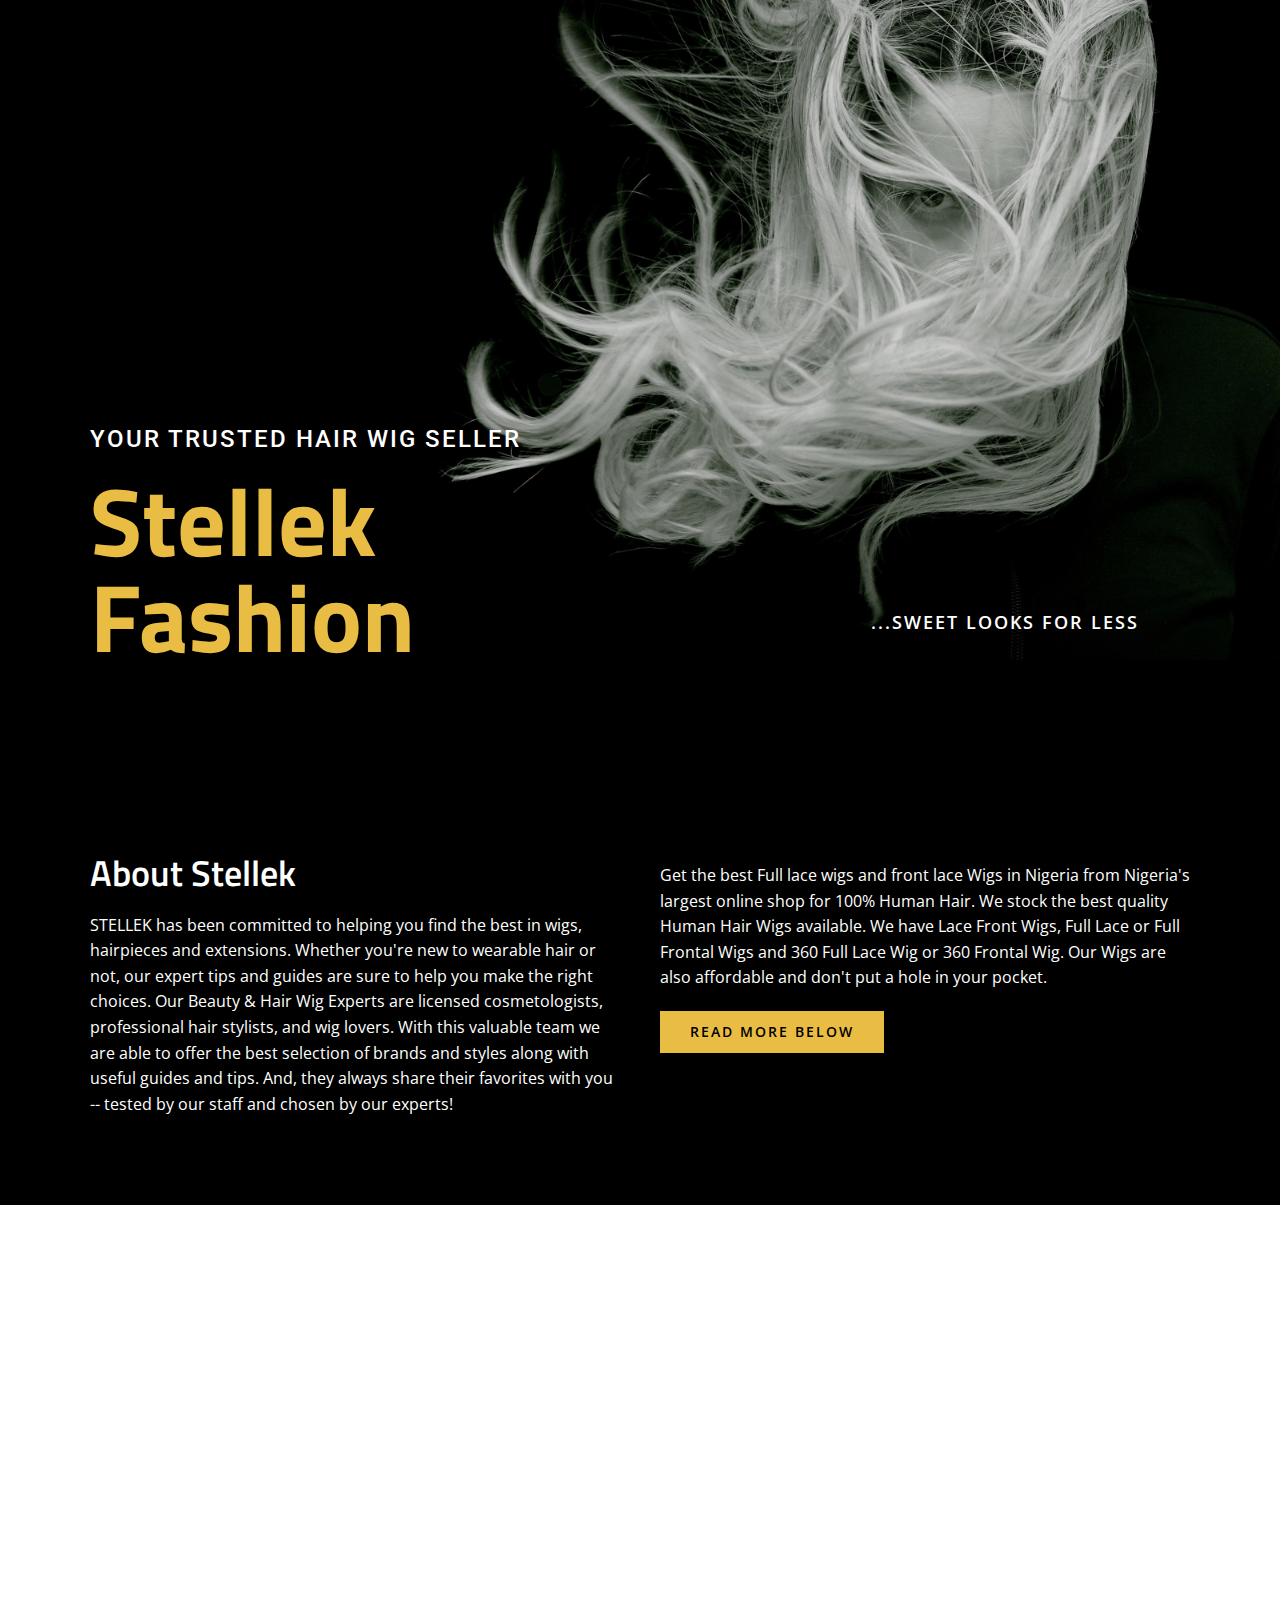
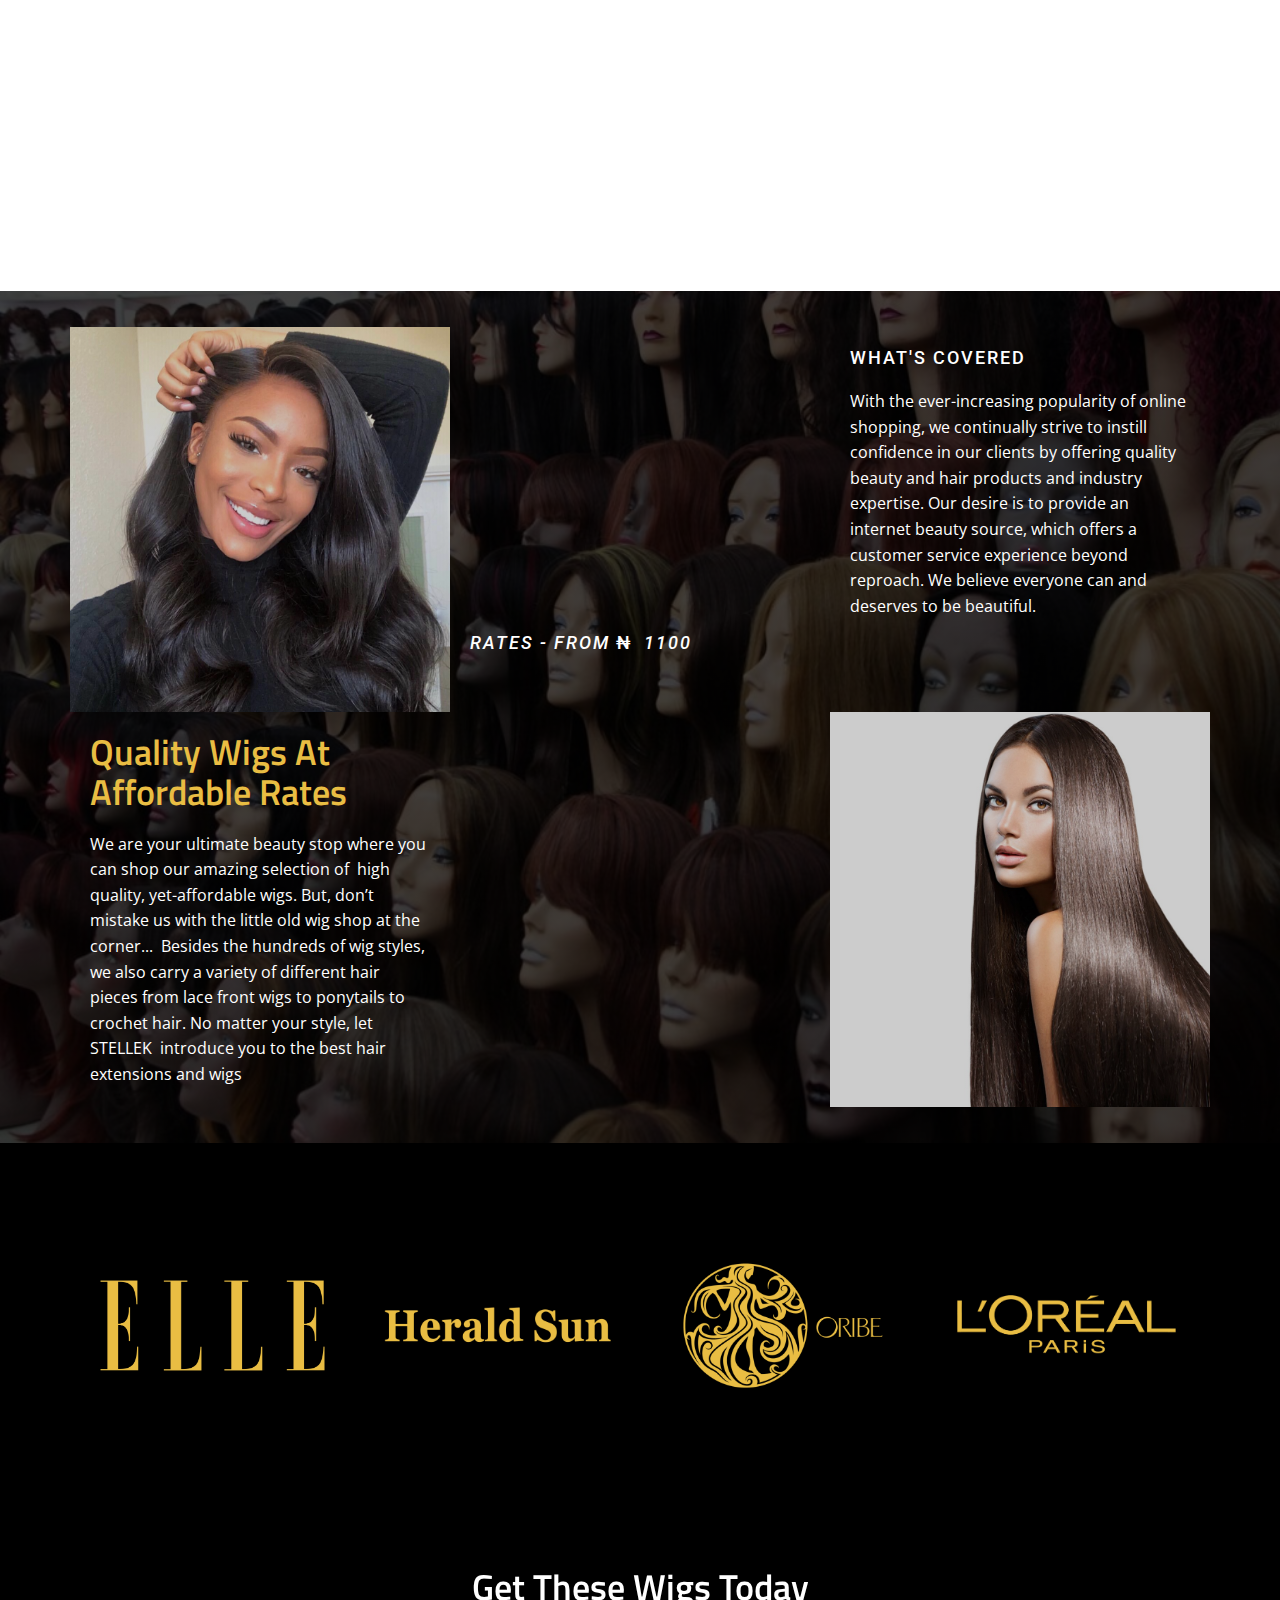
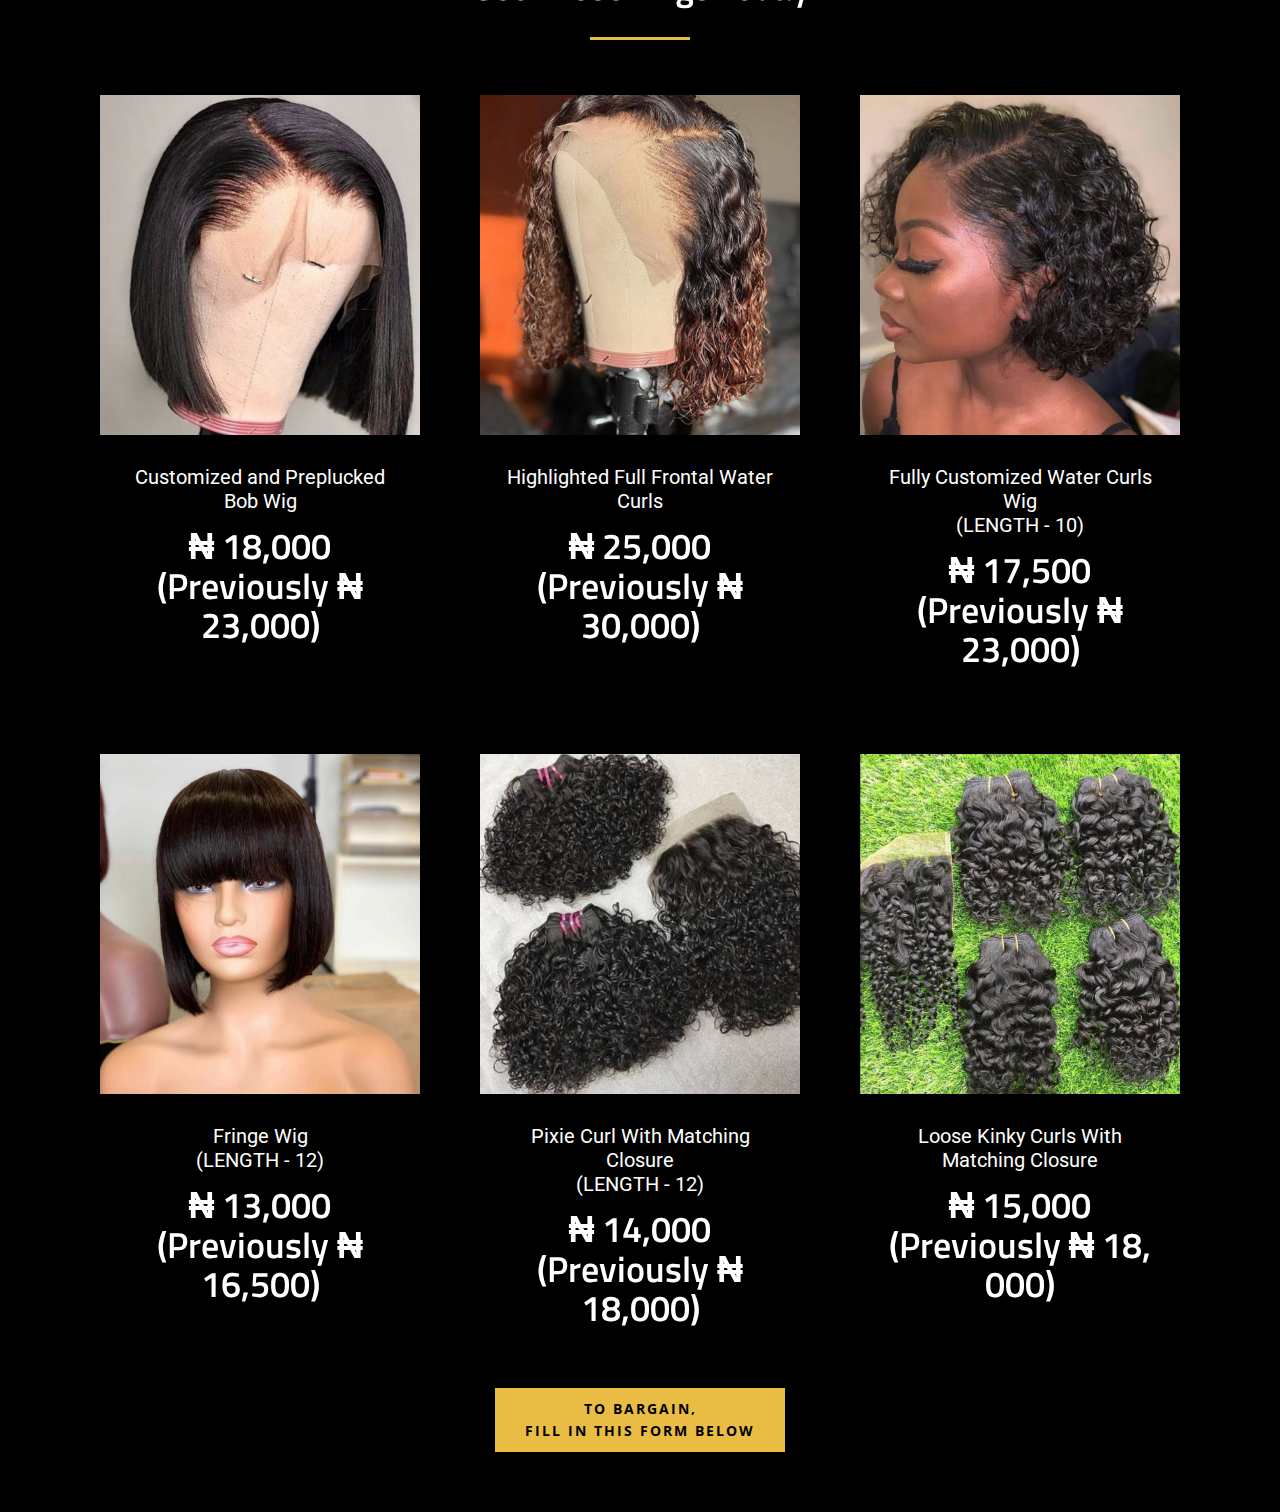
==== Page-1.html @ add44e90 "Add files via upload" ====
<!DOCTYPE html>
<html style="font-size: 16px;">
  <head>
    <meta name="viewport" content="width=device-width, initial-scale=1.0">
    <meta charset="utf-8">
    <meta name="keywords" content="Your personal hair stylist, Jemma's Studio., About Jemma, Hair Tutorials, Jemma has established herself as one of Australia’s most sought after session stylists., Testimonials, One-on-One&nbsp;Stylist Training">
    <meta name="description" content="">
    <meta name="page_type" content="np-template-header-footer-from-plugin">
    <title>Page 1</title>
    <link rel="stylesheet" href="nicepage.css" media="screen">
<link rel="stylesheet" href="Page-1.css" media="screen">
    <script class="u-script" type="text/javascript" src="jquery.js" defer=""></script>
    <script class="u-script" type="text/javascript" src="nicepage.js" defer=""></script>
    <link id="u-google-font" rel="stylesheet" href="https://fonts.googleapis.com/css?family=Titillium+Web:200,200i,300,300i,400,400i,600,600i,700,700i,900|Roboto:100,100i,300,300i,400,400i,500,500i,700,700i,900,900i|Open+Sans:300,300i,400,400i,600,600i,700,700i,800,800i">
    
    
    
    
    
    
    
    <script type="application/ld+json">{
		"@context": "http://schema.org",
		"@type": "Organization",
		"name": "",
		"url": "index.html"
}</script>
    <meta property="og:title" content="Page 1">
    <meta property="og:type" content="website">
    <meta name="theme-color" content="#e9bd43">
    <link rel="canonical" href="index.html">
    <meta property="og:url" content="index.html">
  </head>
  <body class="u-body">
    
    <section class="u-clearfix u-image u-shading u-section-1" id="sec-1d1e">
      <div class="u-clearfix u-sheet u-sheet-1">
        <div class="u-clearfix u-expanded-width u-layout-wrap u-layout-wrap-1">
          <div class="u-layout">
            <div class="u-layout-row">
              <div class="u-container-style u-layout-cell u-left-cell u-size-30 u-layout-cell-1">
                <div class="u-container-layout u-valign-bottom-lg u-valign-bottom-md u-valign-bottom-sm u-valign-bottom-xl u-container-layout-1">
                  <h2 class="u-subtitle u-text u-text-1">Your TRUSTED hair WIG SELLER</h2>
                  <h1 class="u-text u-text-palette-1-base u-title u-text-2">Stellek Fashion</h1>
                </div>
              </div>
              <div class="u-align-right u-container-style u-layout-cell u-right-cell u-size-30 u-layout-cell-2">
                <div class="u-container-layout u-container-layout-2">
                  <p class="u-large-text u-text u-text-variant u-text-3">...Sweet looks for less
                    <br>
                  </p>
                </div>
              </div>
            </div>
          </div>
        </div>
      </div>
    </section>
    <section class="u-black u-clearfix u-section-2" id="sec-9cf1">
      <div class="u-clearfix u-sheet u-sheet-1">
        <div class="u-clearfix u-expanded-width u-layout-wrap u-layout-wrap-1">
          <div class="u-layout">
            <div class="u-layout-row">
              <div class="u-container-style u-layout-cell u-left-cell u-size-30 u-layout-cell-1">
                <div class="u-container-layout u-container-layout-1">
                  <h2 class="u-text u-text-1">About Stellek</h2>
                  <p class="u-text u-text-2">STELLEK has been committed to helping you find the best in wigs, hairpieces and extensions. Whether you're new to wearable hair or not, our expert tips and guides are sure to help you make the right choices. Our&nbsp;Beauty &amp; Hair&nbsp;Wig Experts are licensed cosmetologists, professional hair stylists, and wig lovers. With this valuable team we are able to offer the best selection of&nbsp;brands&nbsp;and styles along with useful guides and tips. And, they always share their favorites with you -- tested by our staff and chosen by&nbsp;our experts!</p>
                </div>
              </div>
              <div class="u-container-style u-layout-cell u-right-cell u-size-30 u-layout-cell-2">
                <div class="u-container-layout u-valign-top u-container-layout-2">
                  <p class="u-text u-text-3">Get the best Full lace wigs and front lace Wigs in Nigeria from Nigeria's largest online shop for 100% Human Hair. We stock the best quality Human Hair Wigs available. We have Lace Front Wigs, Full Lace or Full Frontal Wigs and 360 Full Lace Wig or 360 Frontal Wig. Our Wigs are also affordable and don't put a hole in your pocket.</p>
                  <a href="" class="u-btn u-button-style u-btn-1">read more BELOW</a>
                </div>
              </div>
            </div>
          </div>
        </div>
      </div>
    </section>
    <section class="skrollable skrollable-between u-clearfix u-image u-parallax u-shading u-section-3" id="sec-0439">
      <div class="u-clearfix u-sheet u-sheet-1">
        <div class="u-clearfix u-expanded-width u-layout-wrap u-layout-wrap-1">
          <div class="u-layout">
            <div class="u-layout-row">
              <div class="u-container-style u-layout-cell u-left-cell u-size-30 u-layout-cell-1">
                <div class="u-container-layout u-container-layout-1">
                  <h2 class="u-text u-text-1">Testimonials</h2>
                  <p class="u-text u-text-2">STELLEK has literally brought my hair back from the dead. I had no idea how bad the condition my hair truly was until STELLEK saved it and brought it back to life. Now my hair is the longest and healthiest it's ever been.</p>
                  <h6 class="u-text u-text-3">MONALISA OFILI
                    <br>
                    <i>LAGOS.</i>
                  </h6>
                </div>
              </div>
              <div class="u-container-style u-layout-cell u-right-cell u-size-30 u-layout-cell-2">
                <div class="u-container-layout u-container-layout-2">
                  <p class="u-text u-text-4">STELLEK is simply the best of the best. Not only is she one of the most divine humans who makes you feel instantly comfortable from the moment you sit down, she is a goddess hair do-er.I tell everyone I know that they must
                                    go and see her. They do not come any better than this.</p>
                  <h6 class="u-text u-text-5">JUDY AJOKE
                    <br>
                    <i>ILORIN</i>
                  </h6>
                </div>
              </div>
            </div>
          </div>
        </div>
      </div>
    </section>
    <section class="u-clearfix u-image u-shading u-section-4" id="carousel_f7cc" data-image-width="1024" data-image-height="683">
      <div class="u-clearfix u-sheet u-sheet-1">
        <div class="u-clearfix u-expanded-width u-layout-wrap u-layout-wrap-1">
          <div class="u-gutter-0 u-layout">
            <div class="u-layout-col">
              <div class="u-size-30">
                <div class="u-layout-row">
                  <div class="u-container-style u-image u-layout-cell u-left-cell u-shading u-size-20 u-image-1">
                    <div class="u-container-layout"></div>
                  </div>
                  <div class="u-container-style u-layout-cell u-size-20 u-layout-cell-2">
                    <div class="u-container-layout u-container-layout-2">
                      <h6 class="u-text u-text-1">
                        <i style="">RATES - FROM&nbsp;</i>₦&nbsp;
                        <i style="">1100</i>
                        <br>
                      </h6>
                    </div>
                  </div>
                  <div class="u-container-style u-layout-cell u-right-cell u-size-20 u-layout-cell-3">
                    <div class="u-container-layout u-container-layout-3">
                      <h6 class="u-text u-text-2">WHAT'S COVERED</h6>
                      <p class="u-text u-text-3">With the ever-increasing popularity of online shopping, we continually strive to instill confidence in our clients by offering quality beauty and hair products and industry expertise. Our desire is to provide an internet beauty source, which offers a customer service experience beyond reproach. We believe everyone can and deserves to be beautiful.</p>
                    </div>
                  </div>
                </div>
              </div>
              <div class="u-size-30">
                <div class="u-layout-row">
                  <div class="u-container-style u-layout-cell u-left-cell u-size-20 u-layout-cell-4">
                    <div class="u-container-layout u-container-layout-4">
                      <h2 class="u-text u-text-palette-1-base u-text-4">Quality Wigs At Affordable Rates</h2>
                      <p class="u-text u-text-5">We are your ultimate beauty stop where you can shop our amazing selection of&nbsp; high quality, yet-affordable wigs. But, don’t mistake us with the little old wig shop at the corner...&nbsp; Besides the hundreds of wig styles, we also carry a variety of different hair pieces from lace front wigs to ponytails to crochet hair. No matter your style, let STELLEK&nbsp; introduce you to the best hair extensions and wigs</p>
                    </div>
                  </div>
                  <div class="u-container-style u-layout-cell u-size-20 u-layout-cell-5">
                    <div class="u-container-layout u-container-layout-5"></div>
                  </div>
                  <div class="u-container-style u-image u-layout-cell u-right-cell u-shading u-size-20 u-image-2" data-image-width="1024" data-image-height="1024">
                    <div class="u-container-layout"></div>
                  </div>
                </div>
              </div>
            </div>
          </div>
        </div>
      </div>
    </section>
    <section class="u-black u-clearfix u-section-5" id="sec-ff06">
      <div class="u-clearfix u-sheet u-sheet-1">
        <div class="u-clearfix u-expanded-width u-layout-wrap u-layout-wrap-1">
          <div class="u-layout">
            <div class="u-layout-row">
              <div class="u-align-center u-container-style u-layout-cell u-left-cell u-size-15 u-size-30-md u-layout-cell-1">
                <div class="u-container-layout u-valign-middle">
                  <img src="images/3.png" alt="" class="u-image u-image-contain u-image-default u-image-1" data-image-width="3000" data-image-height="1228">
                </div>
              </div>
              <div class="u-align-center u-container-style u-layout-cell u-size-15 u-size-30-md u-layout-cell-2">
                <div class="u-container-layout u-valign-middle">
                  <img src="images/2.png" alt="" class="u-image u-image-contain u-image-default u-image-2">
                </div>
              </div>
              <div class="u-align-center u-container-style u-layout-cell u-size-15 u-size-30-md u-layout-cell-3">
                <div class="u-container-layout">
                  <img src="images/4.png" alt="" class="u-image u-image-contain u-image-default u-image-3">
                </div>
              </div>
              <div class="u-align-center u-container-style u-layout-cell u-right-cell u-size-15 u-size-30-md u-layout-cell-4">
                <div class="u-container-layout u-valign-middle">
                  <img src="images/1.png" alt="" class="u-image u-image-contain u-image-default u-image-4">
                </div>
              </div>
            </div>
          </div>
        </div>
      </div>
    </section>
    <section class="u-align-center u-black u-clearfix u-section-6" id="carousel_bfa2">
      <div class="u-clearfix u-sheet u-sheet-1">
        <h2 class="u-heading-font u-text u-text-1" data-animation-name="zoomIn" data-animation-duration="1000" data-animation-delay="0" data-animation-direction="">Get These Wigs Today</h2>
        <div class="u-border-3 u-border-palette-1-base u-line u-line-horizontal u-line-1"></div>
        <div class="u-clearfix u-disable-padding u-gutter-0 u-layout-wrap u-layout-wrap-1">
          <div class="u-layout">
            <div class="u-layout-row">
              <div class="u-align-center-lg u-align-center-md u-align-center-sm u-align-center-xl u-container-style u-expand-resize u-layout-cell u-left-cell u-similar-fill u-size-20 u-size-20-md u-layout-cell-1">
                <div class="u-container-layout u-valign-top-lg u-valign-top-md u-valign-top-sm u-valign-top-xl u-container-layout-1">
                  <img class="u-expanded-width u-image u-image-1" src="images/image1.png">
                  <h5 class="u-align-center-xs u-text u-text-2">Customized and Preplucked Bob Wig</h5>
                  <h2 class="u-align-center-xs u-text u-text-3" data-animation-name="rubberBand" data-animation-duration="1000" data-animation-delay="0" data-animation-direction="">₦ 18,000
                    <br>(Previously&nbsp;₦ 23,000)
                  </h2>
                </div>
              </div>
              <div class="u-align-center-lg u-align-center-md u-align-center-sm u-align-center-xl u-container-style u-layout-cell u-similar-fill u-size-20 u-size-20-md u-layout-cell-2">
                <div class="u-container-layout u-valign-bottom-xs u-valign-top-lg u-valign-top-md u-valign-top-sm u-valign-top-xl u-container-layout-2">
                  <img class="u-expanded-width u-image u-image-2" src="images/image2.png">
                  <h5 class="u-align-center-xs u-text u-text-4">Highlighted Full Frontal Water Curls</h5>
                  <h2 class="u-align-center-xs u-text u-text-5" data-animation-name="rubberBand" data-animation-duration="1000" data-animation-delay="0" data-animation-direction="">₦ 25,000
                    <br>(Previously&nbsp;₦ 30,000)
                  </h2>
                </div>
              </div>
              <div class="u-align-center-lg u-align-center-md u-align-center-sm u-align-center-xl u-container-style u-layout-cell u-right-cell u-similar-fill u-size-20 u-size-20-md u-layout-cell-3">
                <div class="u-container-layout u-valign-bottom-xs u-valign-top-lg u-valign-top-md u-valign-top-sm u-valign-top-xl u-container-layout-3">
                  <img class="u-expanded-width u-image u-image-3" src="images/image3.png">
                  <h5 class="u-align-center-xs u-text u-text-6">Fully Customized Water Curls Wig
                    <br>(LENGTH - 10)
                  </h5>
                  <h2 class="u-align-center-xs u-text u-text-7" data-animation-name="rubberBand" data-animation-duration="1000" data-animation-delay="0" data-animation-direction="">₦ 17,500
                    <br>(Previously&nbsp;₦ 23,000)
                  </h2>
                </div>
              </div>
            </div>
          </div>
        </div>
      </div>
    </section>
    <section class="u-align-center u-black u-clearfix u-section-7" id="carousel_5a36">
      <div class="u-clearfix u-sheet u-sheet-1">
        <div class="u-clearfix u-disable-padding u-gutter-0 u-layout-wrap u-layout-wrap-1">
          <div class="u-layout">
            <div class="u-layout-row">
              <div class="u-align-center-lg u-align-center-md u-align-center-sm u-align-center-xl u-container-style u-expand-resize u-layout-cell u-left-cell u-similar-fill u-size-20 u-size-20-md u-layout-cell-1">
                <div class="u-container-layout u-valign-bottom-xs u-valign-top-lg u-valign-top-md u-valign-top-sm u-valign-top-xl u-container-layout-1">
                  <img class="u-expanded-width u-image u-image-1" src="images/image.png">
                  <h5 class="u-align-center-xs u-text u-text-1">Fringe Wig
                    <br>(LENGTH - 12)
                  </h5>
                  <h2 class="u-align-center-xs u-text u-text-2" data-animation-name="rubberBand" data-animation-duration="1000" data-animation-delay="0" data-animation-direction="">₦ 13,000
                    <br>(Previously&nbsp;₦ 16,500)
                  </h2>
                </div>
              </div>
              <div class="u-align-center-lg u-align-center-md u-align-center-sm u-align-center-xl u-container-style u-layout-cell u-similar-fill u-size-20 u-size-20-md u-layout-cell-2">
                <div class="u-container-layout u-valign-bottom-xs u-valign-top-lg u-valign-top-md u-valign-top-sm u-valign-top-xl u-container-layout-2">
                  <img class="u-expanded-width u-image u-image-2" src="images/image5.png">
                  <h5 class="u-align-center-xs u-text u-text-3">Pixie Curl With Matching Closure
                    <br>(LENGTH - 12)
                  </h5>
                  <h2 class="u-align-center-xs u-text u-text-4" data-animation-name="rubberBand" data-animation-duration="1000" data-animation-delay="0" data-animation-direction="">₦ 14,000
                    <br>(Previously&nbsp;₦ 18,000)
                  </h2>
                </div>
              </div>
              <div class="u-align-center-lg u-align-center-md u-align-center-sm u-align-center-xl u-container-style u-layout-cell u-right-cell u-similar-fill u-size-20 u-size-20-md u-layout-cell-3">
                <div class="u-container-layout u-valign-bottom-xs u-valign-top-lg u-valign-top-md u-valign-top-sm u-valign-top-xl u-container-layout-3">
                  <img class="u-expanded-width u-image u-image-3" src="images/image4.png">
                  <h5 class="u-align-center-xs u-text u-text-5">Loose Kinky Curls With Matching Closure</h5>
                  <h2 class="u-align-center-xs u-text u-text-6" data-animation-name="rubberBand" data-animation-duration="1000" data-animation-delay="0" data-animation-direction="">₦ 15,000
                    <br>(Previously&nbsp;₦&nbsp;18,000)
                  </h2>
                </div>
              </div>
            </div>
          </div>
        </div>
        <a href="" class="u-btn u-button-style u-btn-1">TO BARGAIN,
          <br>FILL IN THIS FORM BELOW
        </a>
      </div>
    </section>
  </body>
</html>
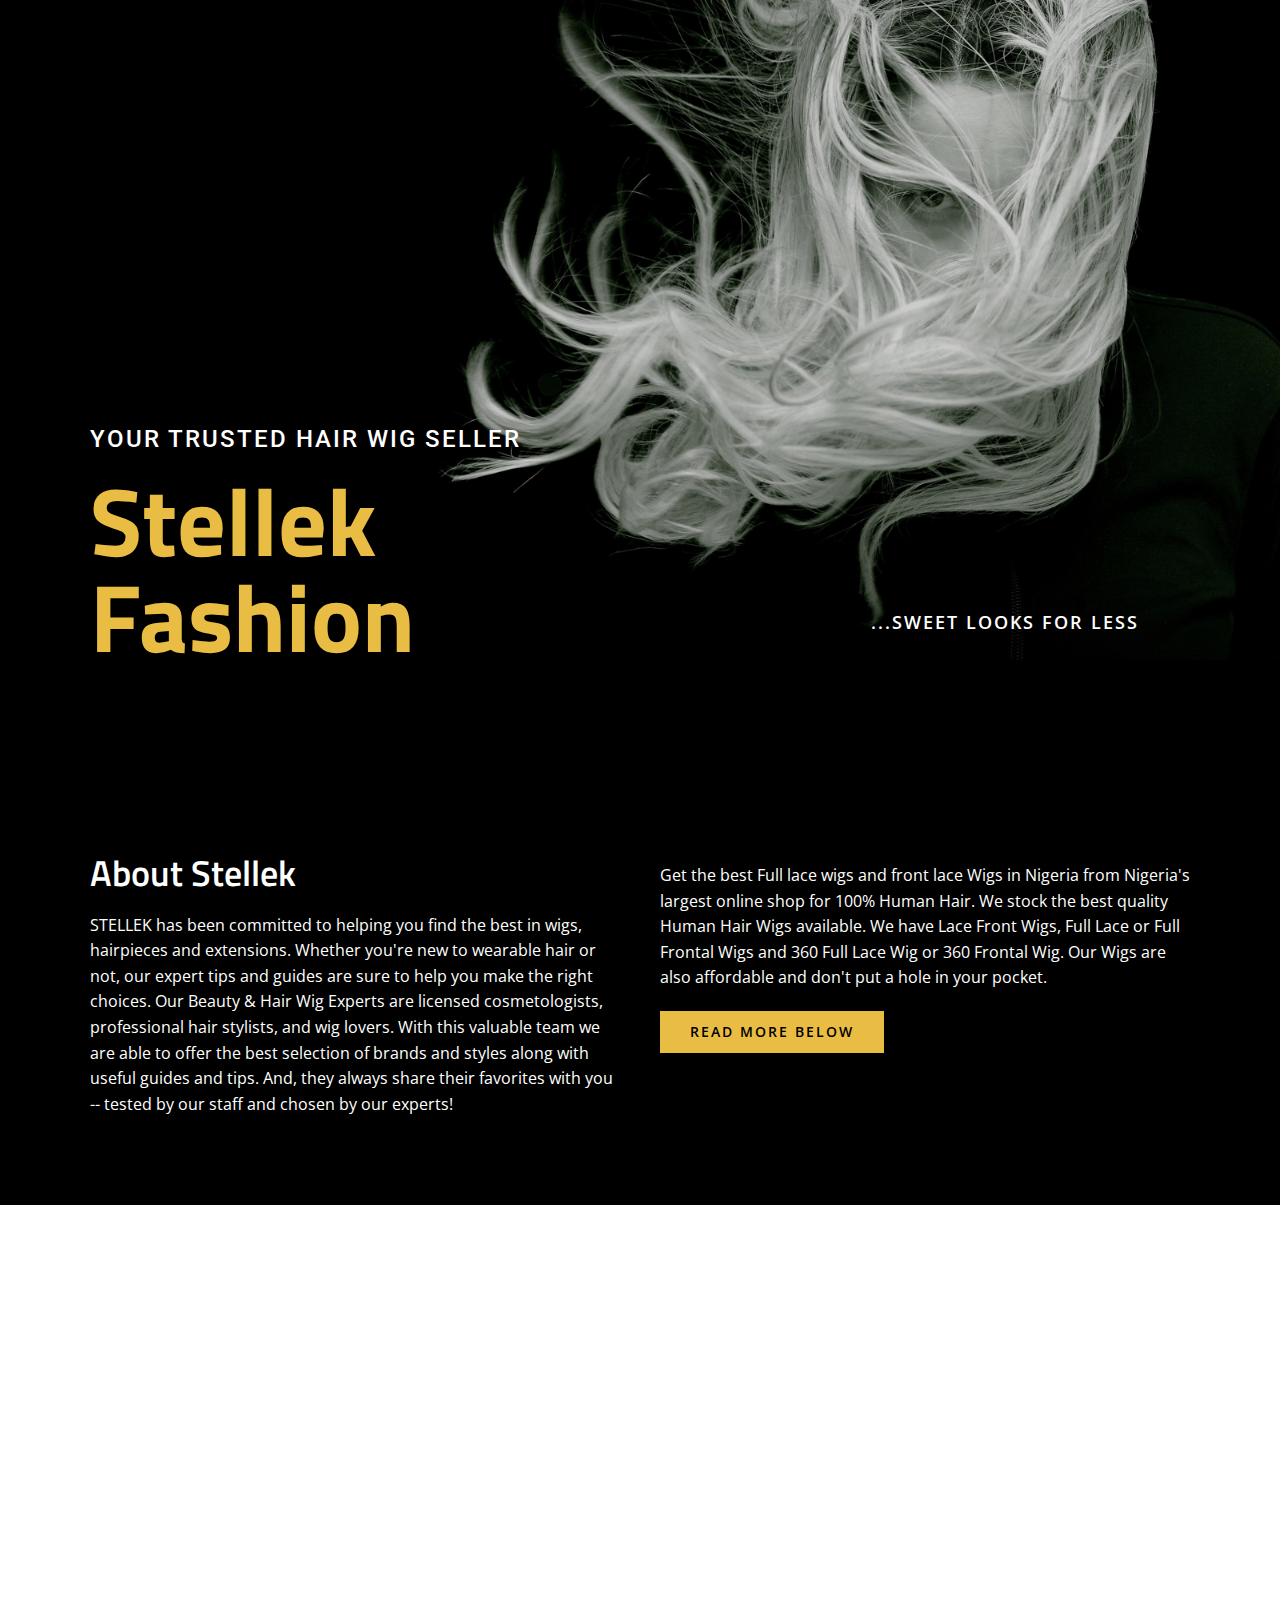
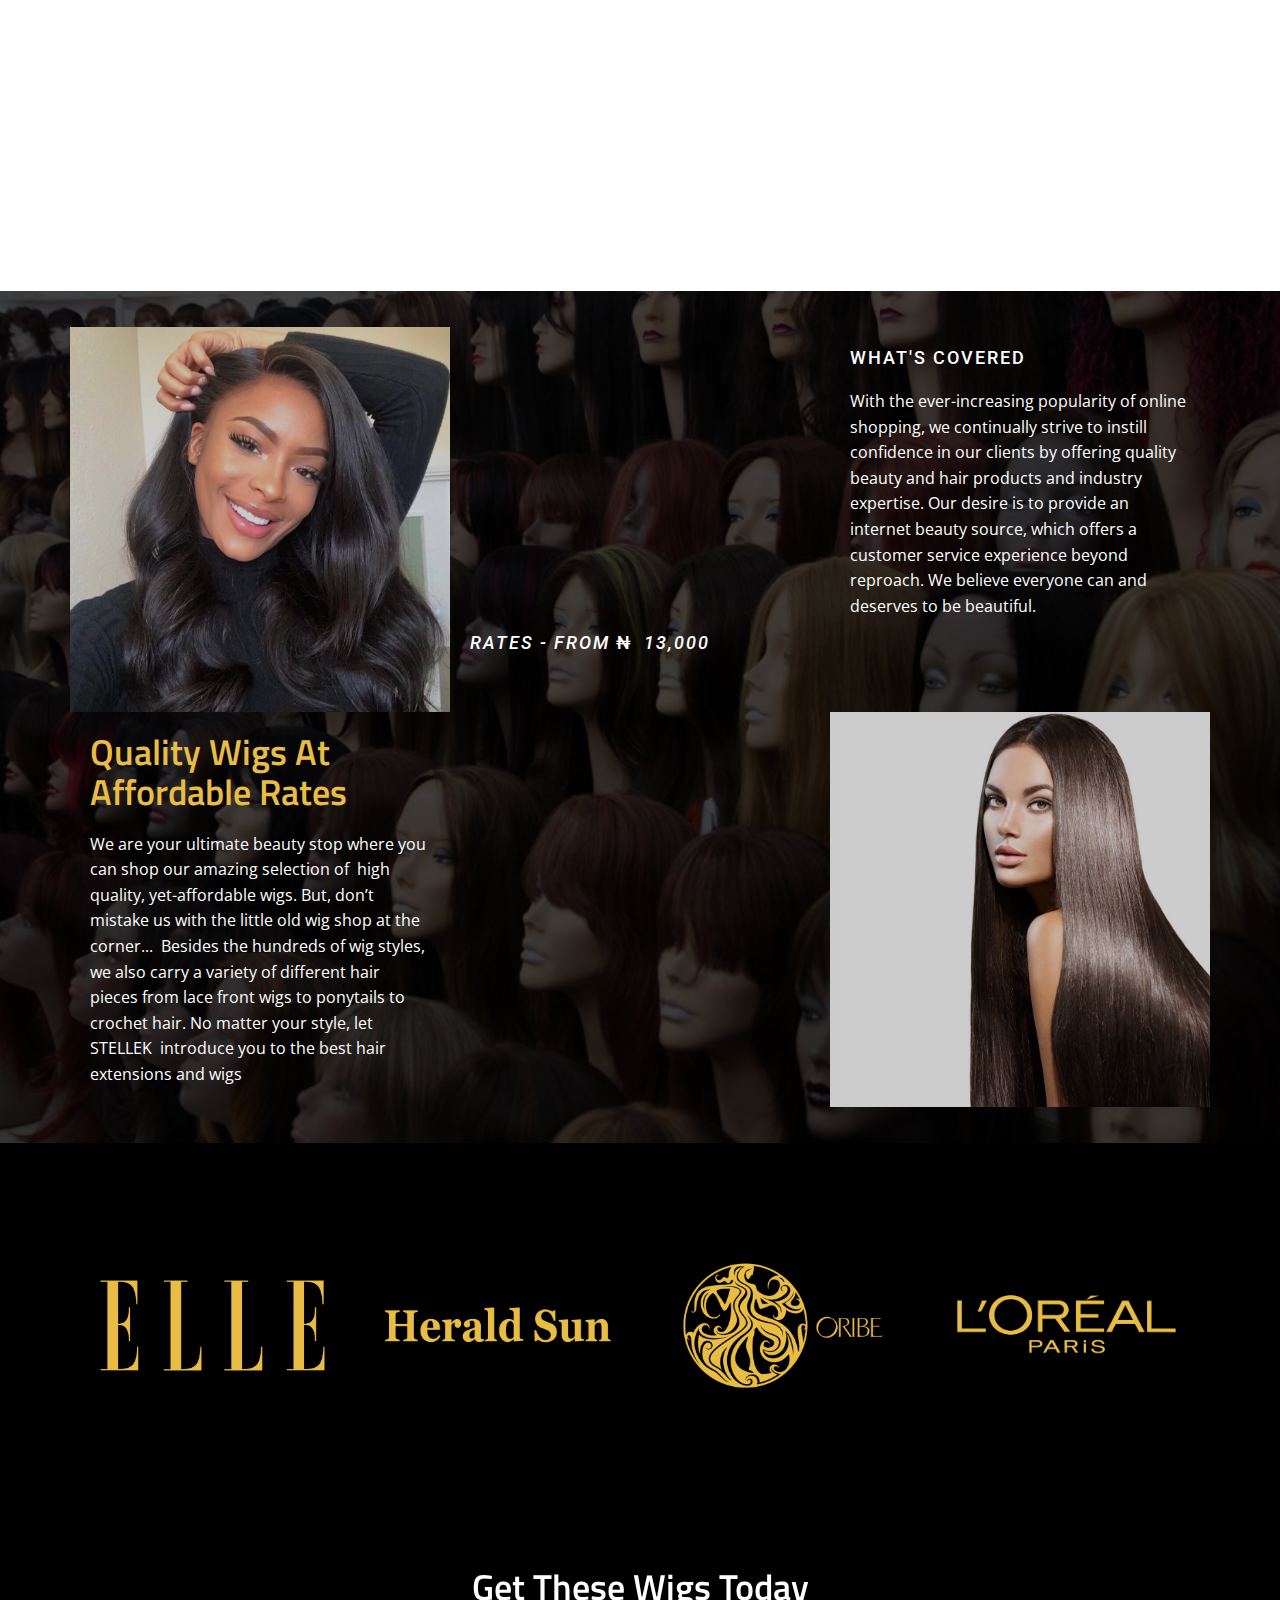
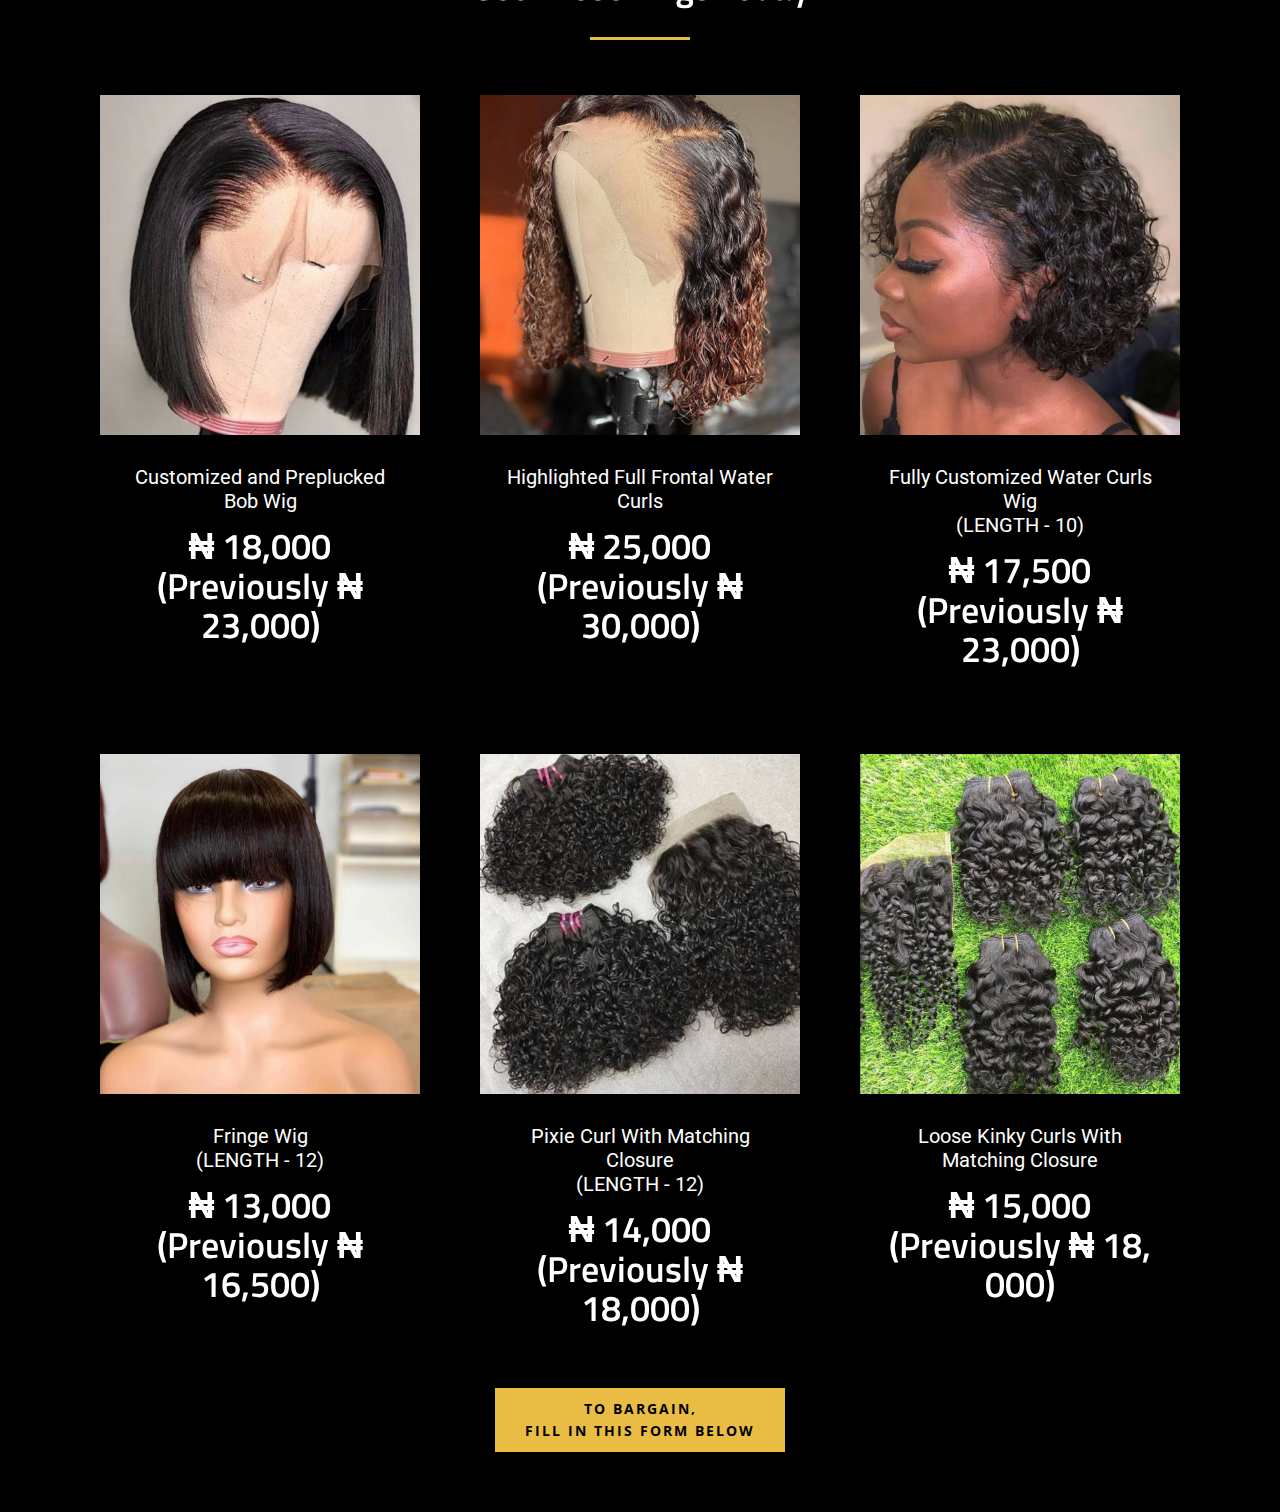
==== commit b05ffe8b: "Update Page-1.html" ====
--- a/Page-1.html
+++ b/Page-1.html
@@ -122,7 +122,7 @@
                     <div class="u-container-layout u-container-layout-2">
                       <h6 class="u-text u-text-1">
                         <i style="">RATES - FROM&nbsp;</i>₦&nbsp;
-                        <i style="">1100</i>
+                        <i style="">13,000</i>
                         <br>
                       </h6>
                     </div>
@@ -272,4 +272,4 @@
       </div>
     </section>
   </body>
-</html>+</html>
